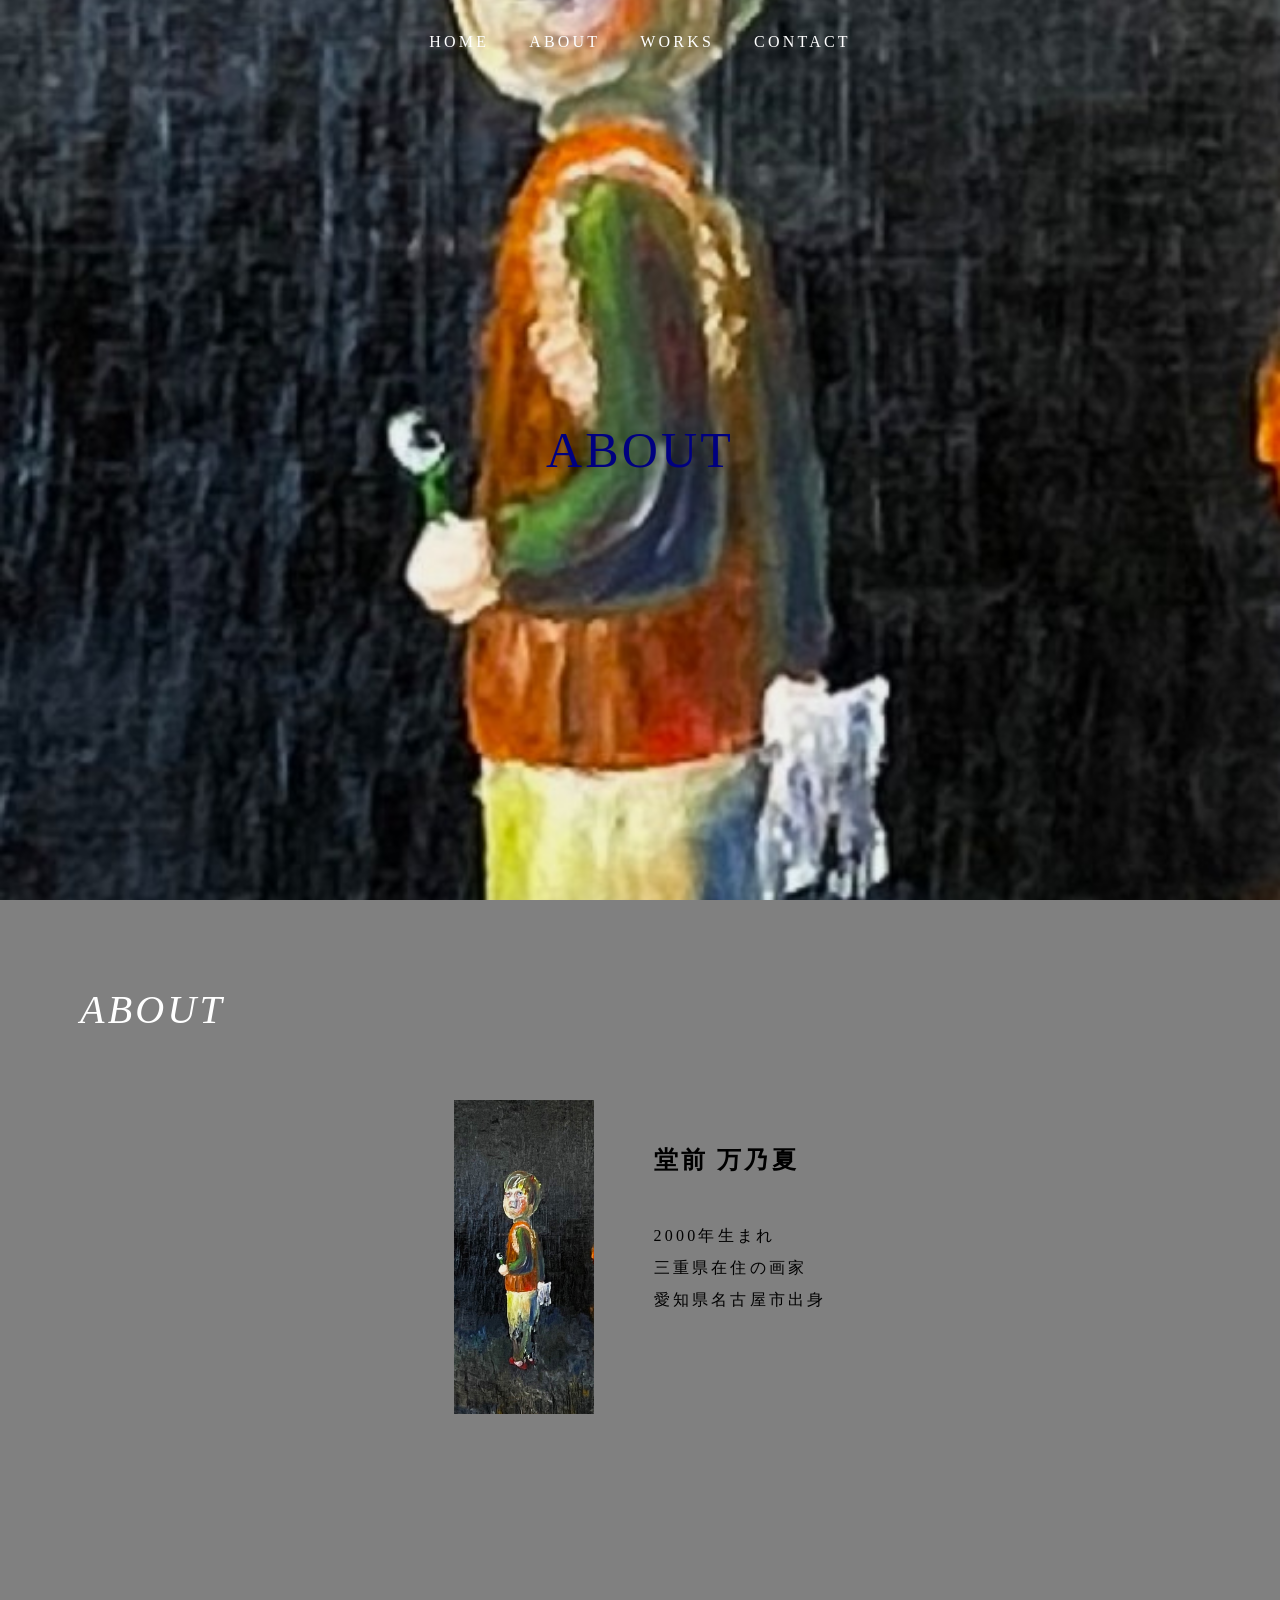
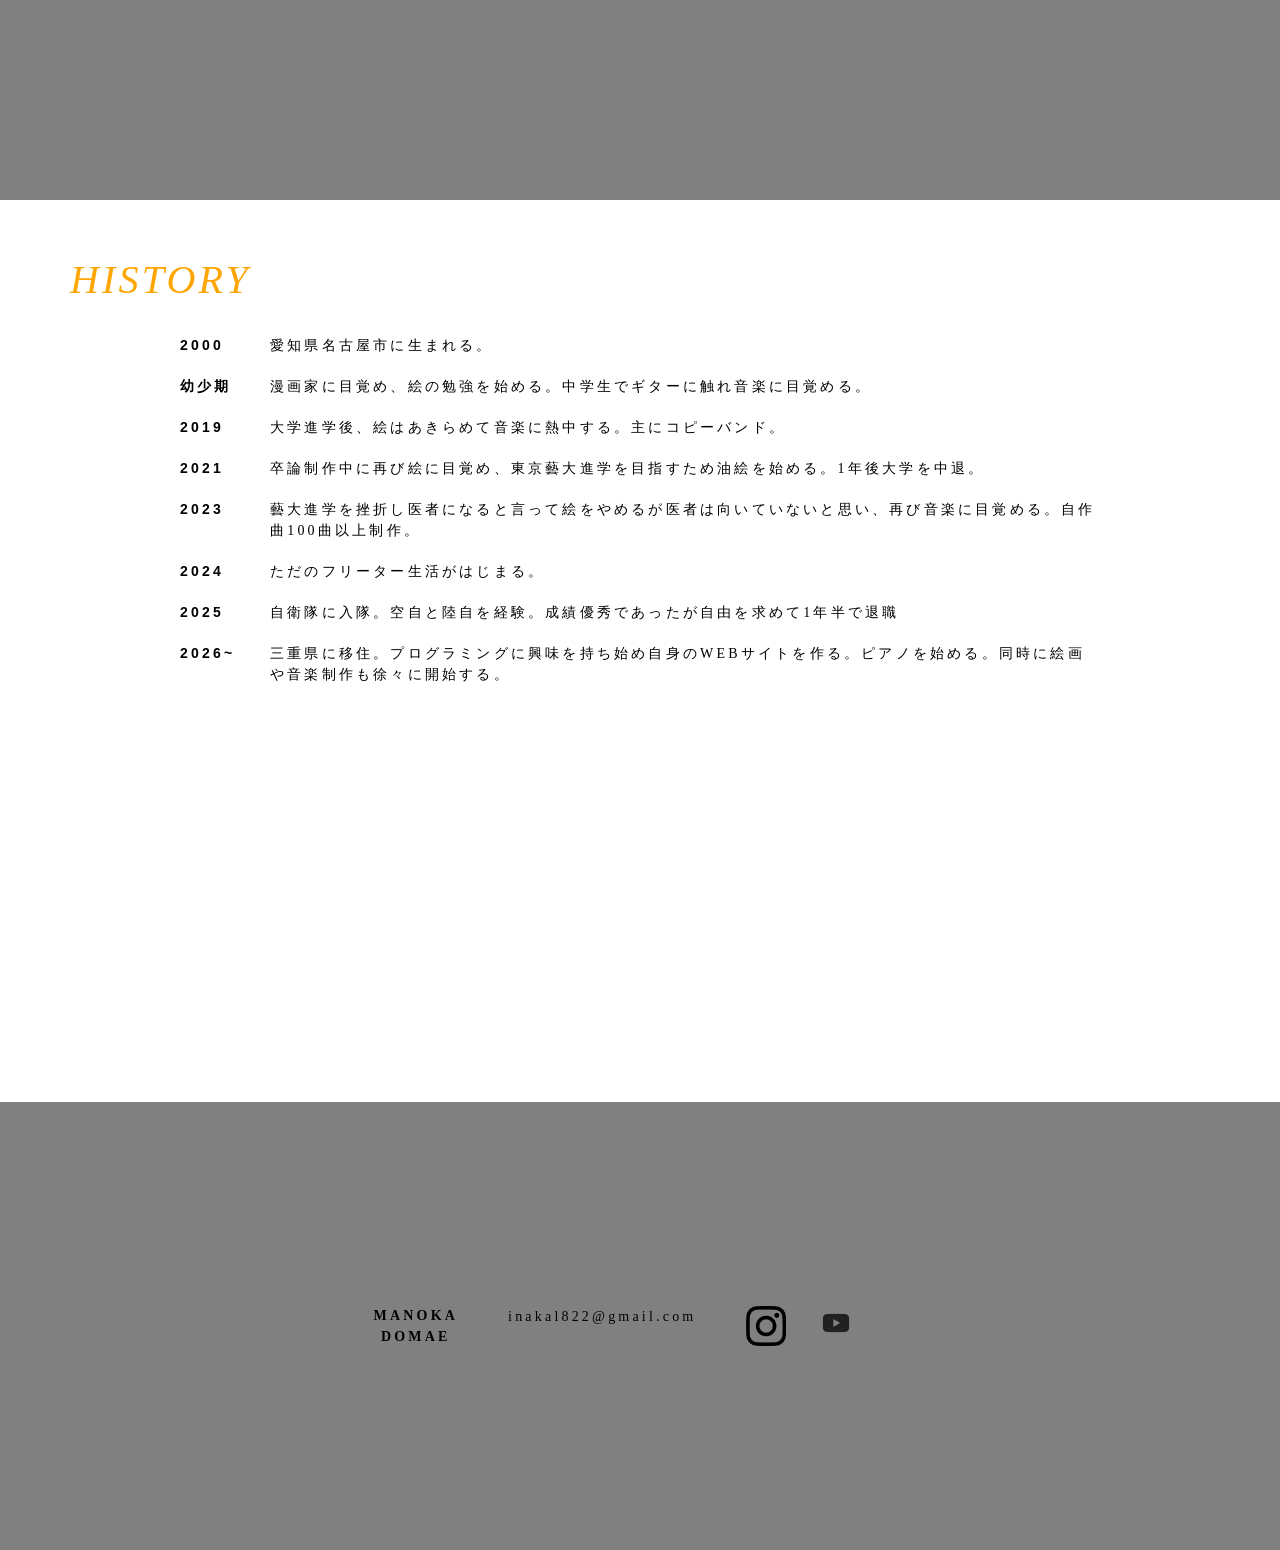
==== about/about.html @ 91828fda "Add files via upload" ====
<!DOCTYPE html>
<html lang="ja">

<head>
    <meta charset="utf-8">
    <meta http-equiv="X-UA-Compatible" content="IE=edge">
    <meta name="viewport" content="width=device-width">
    <title>MANOKA DOMAE</title>
    <link rel="shortcut icon" href="../material/img/eye.jpeg">    <link rel="stylesheet" href="../material/css/reset.css">
    <link rel="stylesheet" href="../material/css/reset.css">
    <link rel="stylesheet" href="../material/css/common.css">
    <link rel="stylesheet" href="about.css">
</head>

<body>
  <header class="header about-header">
    <nav class="nav">
      <ul class="nav-list">
        <li><a href="../index.html">HOME</a></li>
        <li><a href="../about/about.html">ABOUT</a></li>
        <li><a href="../works/works.html">WORKS</a></li>
        <li><a href="../contact/contact.html">CONTACT</a></li>
      </ul>
    </nav>
  </header>

  <main>
    <section class="hero">
      <h1>ABOUT</h1>
    </section>

    <section class="about">
      <h2>ABOUT</h2>
      <div class="about-content">
        <img src="../material/img/my.jpg">
          <p>
            <span>堂前 万乃夏</span><br>
            2000年生まれ<br>
            三重県在住の画家<br>
            愛知県名古屋市出身
          </p>
      </div>      
    </section>
    <section class="history">
      <h2>HISTORY</h2>
      <ul class="his-list">
        <li><span>2000</span><p>愛知県名古屋市に生まれる。</p></li>
        <li><span>幼少期</span><p>漫画家に目覚め、絵の勉強を始める。中学生でギターに触れ音楽に目覚める。</p></li>
        <li><span>2019</span><p>大学進学後、絵はあきらめて音楽に熱中する。主にコピーバンド。</p></li>
        <li><span>2021</span><p>卒論制作中に再び絵に目覚め、東京藝大進学を目指すため油絵を始める。1年後大学を中退。</p></li>
        <li><span>2023</span><p>藝大進学を挫折し医者になると言って絵をやめるが医者は向いていないと思い、再び音楽に目覚める。自作曲100曲以上制作。</p></li>
        <li><span>2024</span>ただのフリーター生活がはじまる。</li>
        <li><span>2025</span><p>自衛隊に入隊。空自と陸自を経験。成績優秀であったが自由を求めて1年半で退職</p></li>
        <li><span>2026~</span><p>三重県に移住。プログラミングに興味を持ち始め自身のWEBサイトを作る。ピアノを始める。同時に絵画や音楽制作も徐々に開始する。</p></li>
      </ul>
    </section>

  </main>

<footer class="footer">
    <div class="name">
      <a href="../index.html">
        MANOKA<br>
        DOMAE
      </a>
    </div>
    <div class="footer-links">
      <div class="mail">
        <a href="mailto:inakal822@gmail.com">inakal822@gmail.com</a>
      </div>
      <div class="sns">  
        <a href="https://www.instagram.com/dm_b_8?stkn=dzV2ZWE1eGVuYXh1&utm_source=qr">
          <img src="../material/img/Instagram_Glyph_Black.png" alt="Instagram">
        </a>
        <a href="https://www.youtube.com/@DDDD-mmm">
          <img src="../material/img/yt_icon_almostblack_digital.png" alt="YouTube">
        </a>
      </div>  
    </div>
  </footer>

</body>

</html>
---- material/css/common.css ----
@charset "UTF-8"; 

a {
    transition: 0.5s;
}

body {
    font-family: serif;
    letter-spacing: 0.2rem;
    font-size: 14px;
}   

@media screen and (max-width: 768px) {
    .body {
        margin: 0;
        padding: 0;
        width: 100%;
    }    
}

.header {
    position: absolute;
    top: 0;
    left: 0;
    width: 100vw;
    z-index: 1000;
}

.nav-list {
    display: flex;
    justify-content: center;
    gap: 40px;
    padding: 30px;
}  

@media screen and (max-width: 768px) {  
    .nav-list {
        display: flex;
        flex-wrap: wrap;
        justify-content: center;
    }
}

.nav-list a {
    color: black;
    font-size: 16px;
}

.nav a:hover {
    color: white;
}

p {
    line-height: 1.5;
}




.footer {
    background-color: gray;
    width: 100vw;
    height: 50vh;
    padding: 50px;
    border-top: 2px solid white;

    display: flex;
    justify-content: center;
    align-items: center;
}

.sns {
    display: flex;
    gap: 30px;
}

@media screen and (max-width: 768px) {
    .footer {
        height: auto;
        display: flex;
        flex-direction: column;
        align-items: center;
        justify-content: center;
        padding: 70px;
    }    

    .sns {
        display: flex;
        flex-direction: row;
        gap: 20px;
    }
}

.name {
    text-align: center;
    font-weight: bold;
}

@media screen and (max-width: 768px) {
    .name {
        padding: 10px;
    }
}

.name a:hover {
    color: white;
}

.footer-links {
    display: flex;
    gap: 50px;
    padding: 50px;
}

@media screen and (max-width: 768px) {
    .footer-links {
        display: flex;
        flex-direction: column;
        align-items: center;
        justify-content: center;
        padding: 0;
        margin: 0;
        gap: 20px;
    }
}

.footer-links img {
    width: 40px;
}

.footer-links a:hover {
    color: white;
}

.footer-links img {
    transition: 0.5s;
}

.footer-links img:hover {
    opacity: 0.3;
}
---- about/about.css ----
@charset "UTF-8";
.hero {
    width: 100vw;
    height: 100vh;

    background-image: url(../material/img/my.jpg) ;
    background-size: cover;
    background-position: center;

    position: relative;

}

.nav a {
    color: white;
    transition: 0.5s;
}

.nav a:hover {
    color: black;
}

.hero h1 {
    position: absolute;
    top: 50%;
    left: 50%;
    transform: translate(-50%, -50%);

    color: navy;
    font-size: 50px;
}

.about {
    width: 100vw;
    height: 100vh;
    padding: 50px;
    background-color: gray;
}

@media screen and (max-width: 768px) {
    .about, .history {
        padding: 20px;
    }
}


.about h2 {
    font-size: 40px;
    padding: 30px;
    color: white;
    font-style: italic;
}

@media screen and (max-width: 768px) {
    .about h2 {
        font-size: 30px;
    }
}


.about-content {
    display: flex;
    justify-content: center;
}

@media screen and (max-width: 768px) {
    .about-content {
        display: flex;
        flex-direction: column;
        align-items: center;
        text-align: center;
    }
}


.about-content img {
    width: 200px;
    padding: 30px;
}

.about p {
    font-size: 16px;
    padding: 30px;
    line-height: 2;
}

.about span {
    font-size: 24px;
    line-height: 5;
    font-weight: bold;
}

.history {
    width: 100vw;
    height: 100vh;
    padding: 50px;
}

@media screen and (max-width: 768px) {
    .history {
        padding: 50px 10px;
        
    }
}


.history h2 {
    font-size: 40px;
    padding: 0 0 25px 20px;
    font-style: italic; 
    color: orange;  
}

@media screen and (max-width: 768px) {
    .history h2 {
        font-size: 30px;
        padding-bottom: 40px;
    }
}


.his-list {
    display: flex;
    flex-direction: column;
    gap: 20px;
    padding: 0 130px;
}

@media screen and (max-width: 768px) {
    .his-list {
        padding: 0 20px;
    }
}


.his-list li {
    display: flex;
    gap: 30px;
}

.his-list span {
    width: 60px;
    flex-shrink: 0;
    font-weight: bold;
    font-family: sans-serif;
}

.his-list p {
    margin: 0;
}
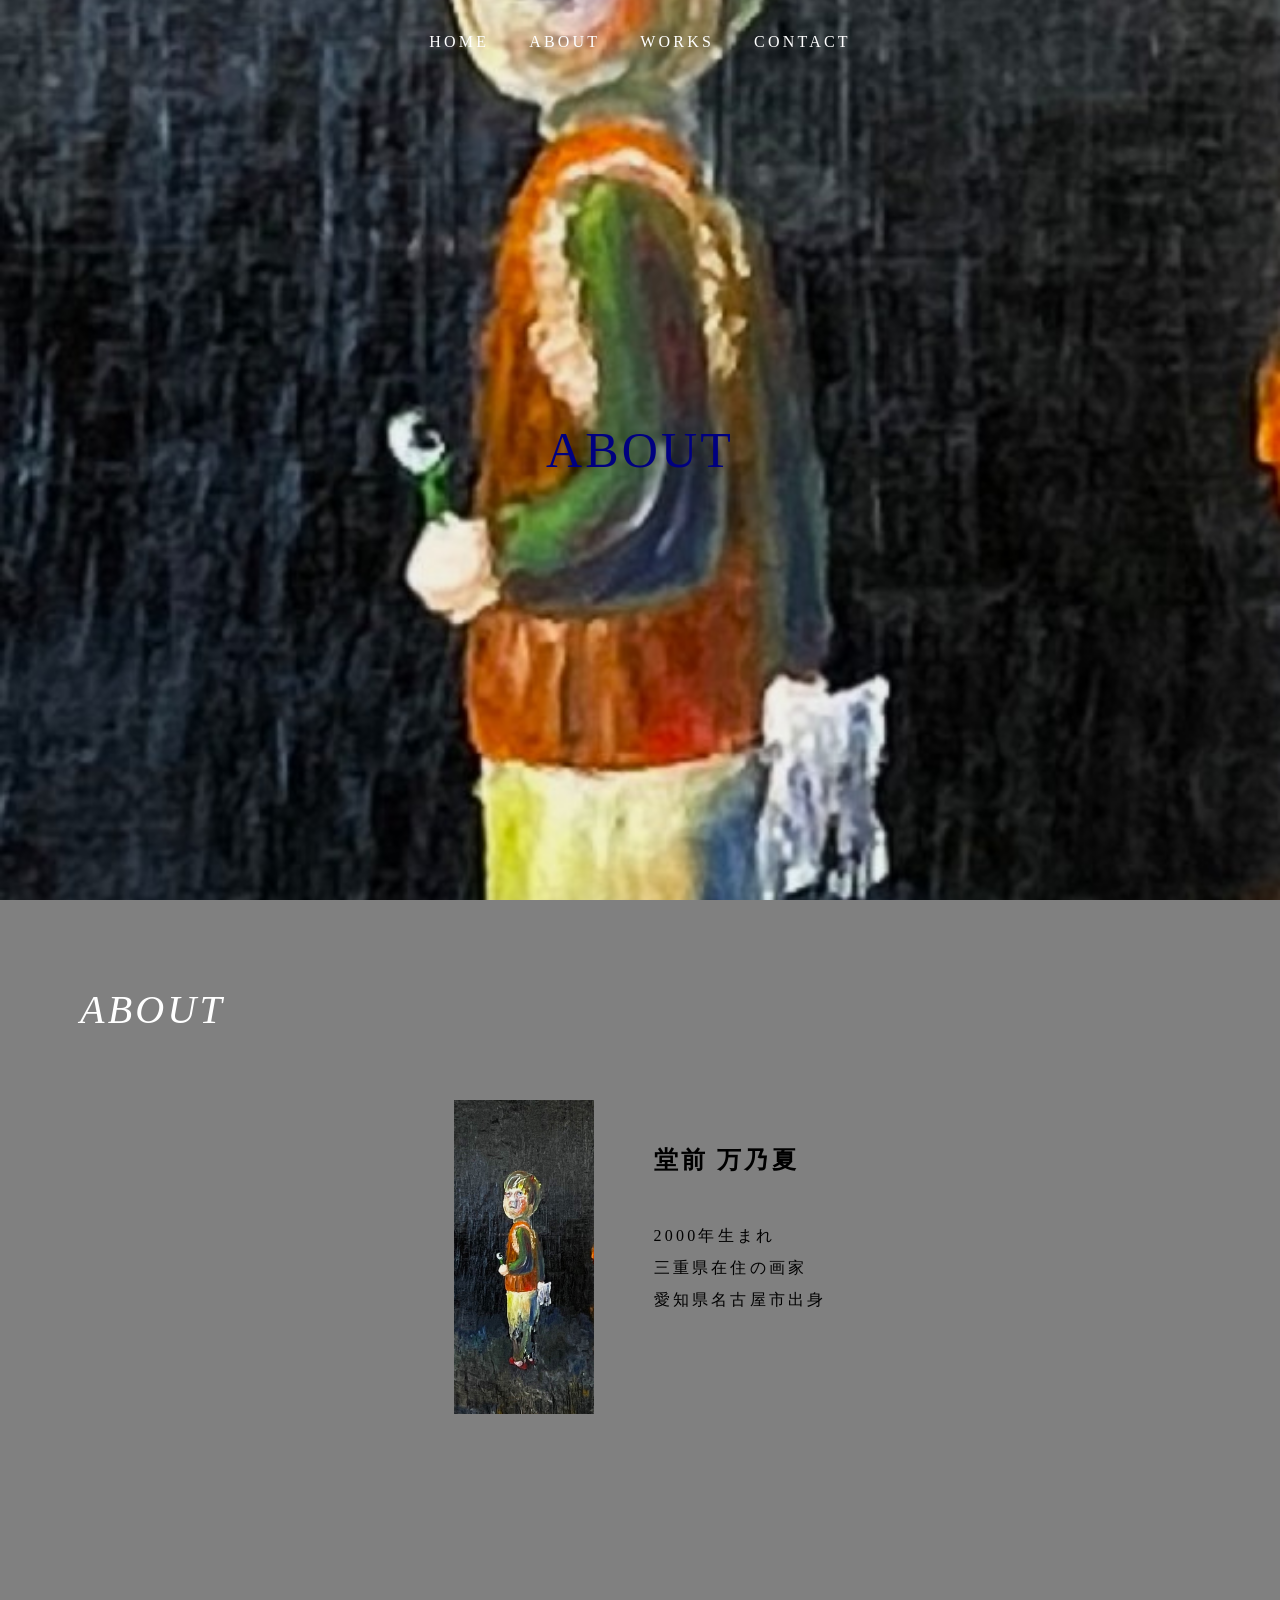
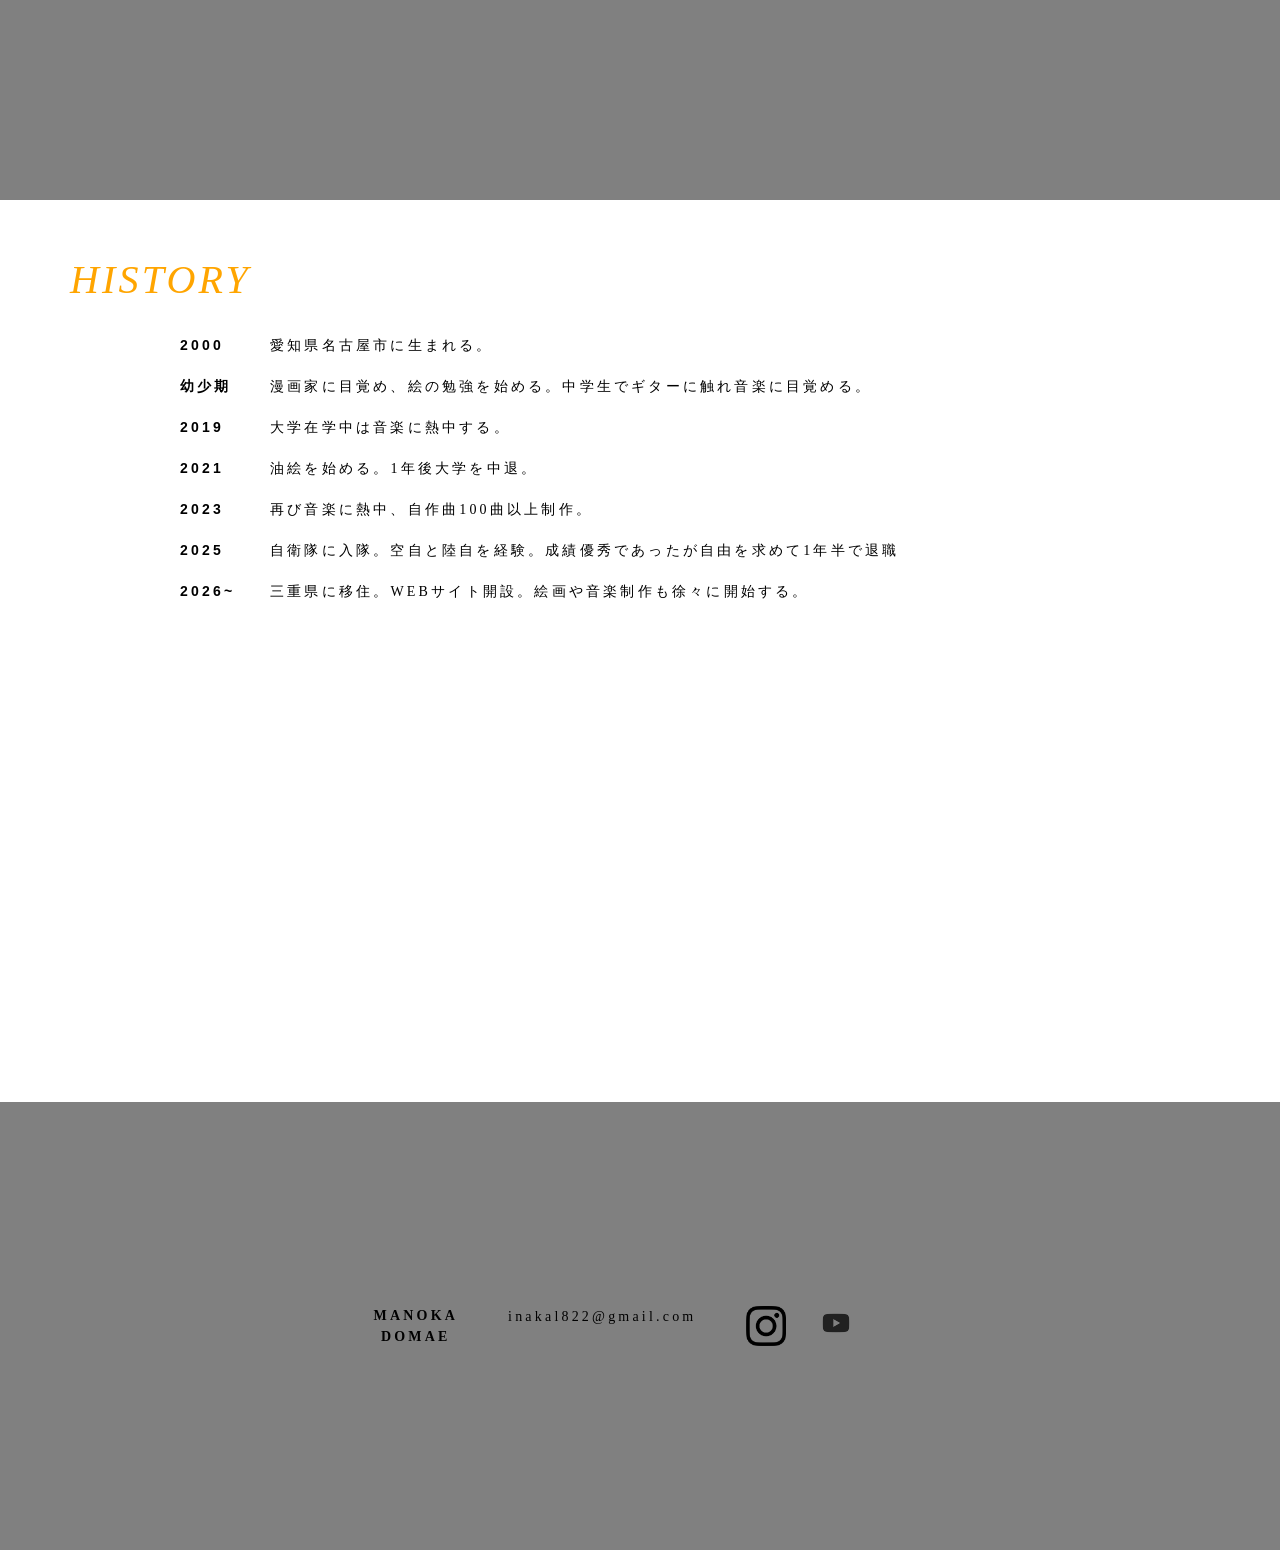
==== commit 2c0e4755: "Revise content and structure of about.html Updated the content and structure of the about page, incl" ====
--- a/about/about.html
+++ b/about/about.html
@@ -46,12 +46,11 @@
       <ul class="his-list">
         <li><span>2000</span><p>愛知県名古屋市に生まれる。</p></li>
         <li><span>幼少期</span><p>漫画家に目覚め、絵の勉強を始める。中学生でギターに触れ音楽に目覚める。</p></li>
-        <li><span>2019</span><p>大学進学後、絵はあきらめて音楽に熱中する。主にコピーバンド。</p></li>
-        <li><span>2021</span><p>卒論制作中に再び絵に目覚め、東京藝大進学を目指すため油絵を始める。1年後大学を中退。</p></li>
-        <li><span>2023</span><p>藝大進学を挫折し医者になると言って絵をやめるが医者は向いていないと思い、再び音楽に目覚める。自作曲100曲以上制作。</p></li>
-        <li><span>2024</span>ただのフリーター生活がはじまる。</li>
+        <li><span>2019</span><p>大学在学中は音楽に熱中する。</p></li>
+        <li><span>2021</span><p>油絵を始める。1年後大学を中退。</p></li>
+        <li><span>2023</span><p>再び音楽に熱中、自作曲100曲以上制作。</p></li>
         <li><span>2025</span><p>自衛隊に入隊。空自と陸自を経験。成績優秀であったが自由を求めて1年半で退職</p></li>
-        <li><span>2026~</span><p>三重県に移住。プログラミングに興味を持ち始め自身のWEBサイトを作る。ピアノを始める。同時に絵画や音楽制作も徐々に開始する。</p></li>
+        <li><span>2026~</span><p>三重県に移住。WEBサイト開設。絵画や音楽制作も徐々に開始する。</p></li>
       </ul>
     </section>
 
@@ -81,4 +80,4 @@
 
 </body>
 
-</html>+</html>
--- a/about/about.css
+++ b/about/about.css
@@ -40,6 +40,7 @@
 @media screen and (max-width: 768px) {
     .about, .history {
         padding: 20px;
+        height: auto
     }
 }
 
@@ -99,6 +100,7 @@
 @media screen and (max-width: 768px) {
     .history {
         padding: 50px 10px;
+        height: auto
         
     }
 }
